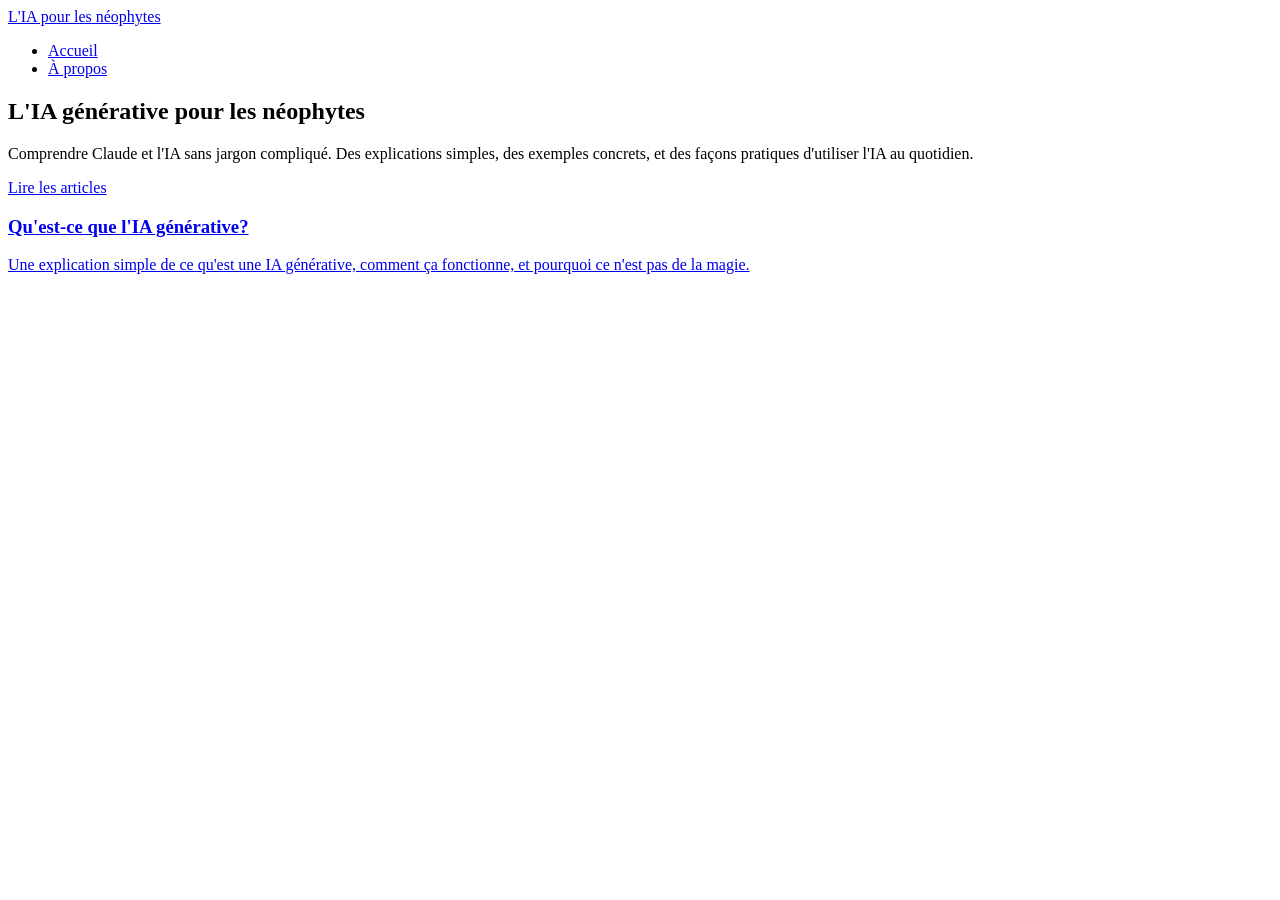
==== index.html @ 4f41cda6 "Create index.html" ====
<!DOCTYPE html>
<html lang="fr">
<head>
  <meta charset="UTF-8">
  <meta name="viewport" content="width=device-width, initial-scale=1.0">
  <title>L'IA générative pour les néophytes</title>
  <link rel="stylesheet" href="style.css">
</head>
<body>
  <header>
    <nav class="container">
      <a href="/" class="logo">L'IA pour les néophytes</a>
      <ul class="nav-links">
        <li><a href="/">Accueil</a></li>
        <li><a href="about.html">À propos</a></li>
      </ul>
    </nav>
  </header>

  <section class="hero">
    <div class="container">
      <h1>L'IA générative pour les néophytes</h1>
      <p>Comprendre Claude et l'IA sans jargon compliqué. Des explications simples, des exemples concrets, et des façons pratiques d'utiliser l'IA au quotidien.</p>
      <a href="#articles" class="cta-button">Lire les articles</a>
    </div>
  </section>

  <div class="container">
    <section id="articles">
      <div class="articles-grid">
        <a href="articles/01-quest-ce-que-lia.html" class="article-card">
          <h3>Qu'est-ce que l'IA générative?</h3>
          <p>Une explication simple de ce qu'est une IA générative, comment ça fonctionne, et pourquoi ce n'est pas de la magie.</p>
        </a>

        <a href="articles/02-poser-une-question.html"
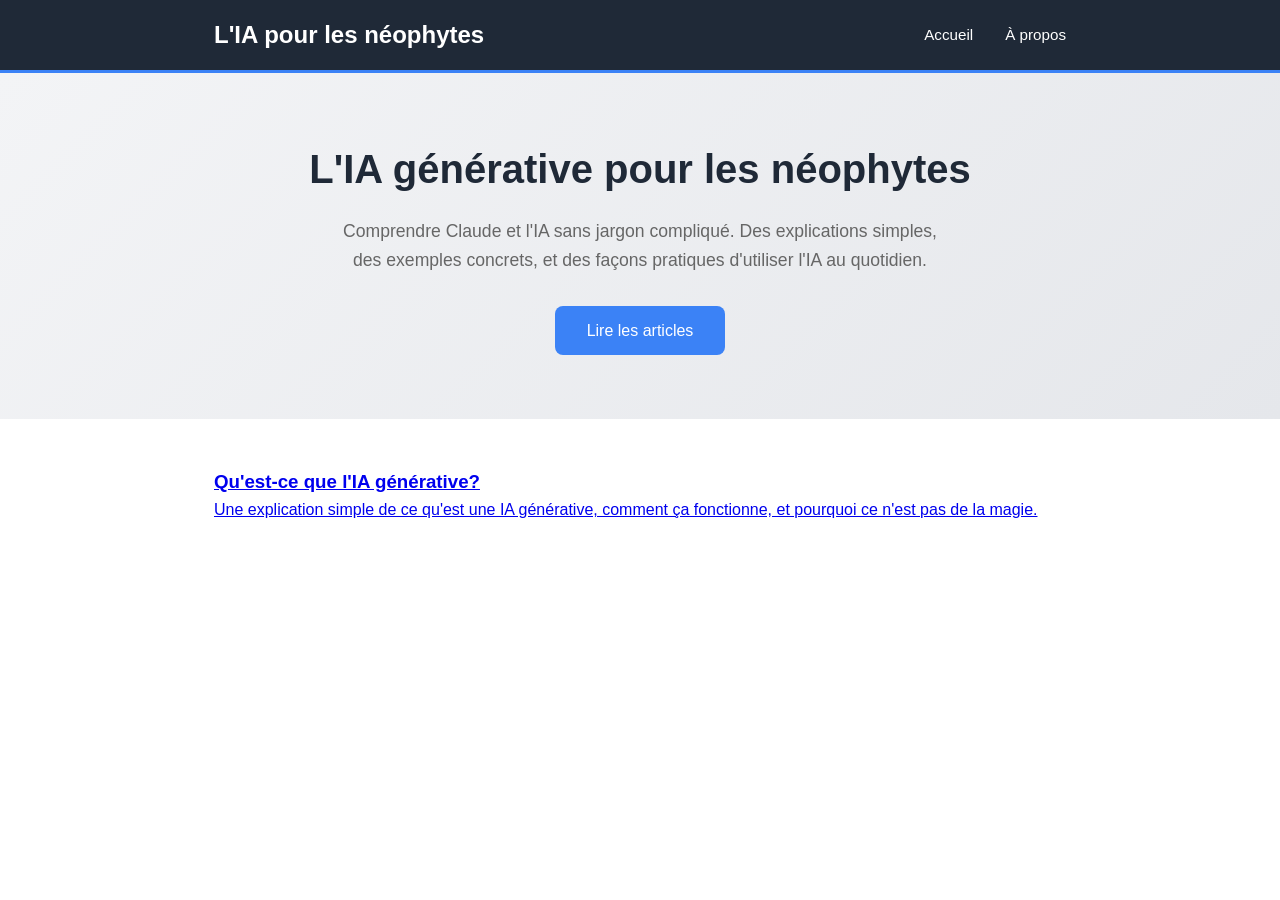
==== commit deadf298: "Update index.html" ====
--- a/index.html
+++ b/index.html
@@ -28,7 +28,7 @@
   <div class="container">
     <section id="articles">
       <div class="articles-grid">
-        <a href="articles/01-quest-ce-que-lia.html" class="article-card">
+        <a href="articles/01-quest-ce-que-lia-v2.htmlclass="article-card">
           <h3>Qu'est-ce que l'IA générative?</h3>
           <p>Une explication simple de ce qu'est une IA générative, comment ça fonctionne, et pourquoi ce n'est pas de la magie.</p>
         </a>
--- a/style.css
+++ b/style.css
@@ -0,0 +1,291 @@
+* {
+  margin: 0;
+  padding: 0;
+  box-sizing: border-box;
+}
+
+:root {
+  --primary: #1f2937;
+  --accent: #3b82f6;
+  --light: #f3f4f6;
+  --text: #1f2937;
+  --border: #e5e7eb;
+  --shadow: 0 1px 3px rgba(0, 0, 0, 0.1);
+}
+
+body {
+  font-family: -apple-system, BlinkMacSystemFont, 'Segoe UI', Roboto, 'Helvetica Neue', Arial, sans-serif;
+  line-height: 1.6;
+  color: var(--text);
+  background: #ffffff;
+}
+
+header {
+  background: var(--primary);
+  color: white;
+  padding: 1rem 0;
+  border-bottom: 3px solid var(--accent);
+}
+
+nav {
+  max-width: 900px;
+  margin: 0 auto;
+  padding: 0 1.5rem;
+  display: flex;
+  justify-content: space-between;
+  align-items: center;
+}
+
+.logo {
+  font-size: 1.5rem;
+  font-weight: bold;
+  text-decoration: none;
+  color: white;
+}
+
+.nav-links {
+  list-style: none;
+  display: flex;
+  gap: 2rem;
+}
+
+.nav-links a {
+  color: white;
+  text-decoration: none;
+  font-size: 0.95rem;
+  transition: opacity 0.2s;
+}
+
+.nav-links a:hover {
+  opacity: 0.7;
+}
+
+.container {
+  max-width: 900px;
+  margin: 0 auto;
+  padding: 0 1.5rem;
+}
+
+.hero {
+  padding: 4rem 1.5rem;
+  text-align: center;
+  background: linear-gradient(135deg, #f3f4f6 0%, #e5e7eb 100%);
+}
+
+.hero h1 {
+  font-size: 2.5rem;
+  margin-bottom: 1rem;
+  color: var(--primary);
+}
+
+.hero p {
+  font-size: 1.1rem;
+  color: #666;
+  max-width: 600px;
+  margin: 0 auto 2rem;
+}
+
+.cta-button {
+  display: inline-block;
+  background: var(--accent);
+  color: white;
+  padding: 0.75rem 2rem;
+  border-radius: 0.5rem;
+  text-decoration: none;
+  font-weight: 500;
+  transition: background 0.2s;
+}
+
+.cta-button:hover {
+  background: #2563eb;
+}
+
+.articles-grid {
+  display: grid;
+  grid-template-columns: repeat(auto-fit, minmax(280px, 1fr));
+  gap: 2rem;
+  padding: 3rem 0;
+}
+
+.article-card {
+  background: white;
+  border: 1px solid var(--border);
+  border-radius: 0.5rem;
+  padding: 2rem;
+  box-shadow: var(--shadow);
+  transition: transform 0.2s, box-shadow 0.2s;
+  text-decoration: none;
+  color: inherit;
+  display: block;
+}
+
+.article-card:hover {
+  transform: translateY(-4px);
+  box-shadow: 0 4px 12px rgba(0, 0, 0, 0.15);
+}
+
+.article-card h3 {
+  color: var(--accent);
+  margin-bottom: 0.5rem;
+  font-size: 1.3rem;
+}
+
+.article-card p {
+  color: #666;
+  font-size: 0.95rem;
+  line-height: 1.5;
+}
+
+.article-header {
+  padding: 3rem 0 2rem;
+  border-bottom: 2px solid var(--border);
+  margin-bottom: 2rem;
+}
+
+.article-header h1 {
+  font-size: 2rem;
+  margin-bottom: 0.5rem;
+  color: var(--primary);
+}
+
+.article-meta {
+  color: #999;
+  font-size: 0.9rem;
+}
+
+.article-content {
+  padding: 2rem 0;
+}
+
+.article-content h2 {
+  font-size: 1.5rem;
+  margin: 2rem 0 1rem;
+  color: var(--primary);
+}
+
+.article-content h3 {
+  font-size: 1.2rem;
+  margin: 1.5rem 0 0.5rem;
+  color: var(--accent);
+}
+
+.article-content p {
+  margin-bottom: 1rem;
+  line-height: 1.8;
+  color: #333;
+}
+
+.article-content ul,
+.article-content ol {
+  margin-left: 2rem;
+  margin-bottom: 1rem;
+}
+
+.article-content li {
+  margin-bottom: 0.5rem;
+}
+
+.highlight {
+  background: #fef3c7;
+  padding: 1.5rem;
+  border-left: 4px solid var(--accent);
+  margin: 1.5rem 0;
+  border-radius: 0.25rem;
+}
+
+.about-hero {
+  display: grid;
+  grid-template-columns: 200px 1fr;
+  gap: 3rem;
+  align-items: start;
+  padding: 3rem 0;
+}
+
+.about-photo {
+  width: 200px;
+  height: 200px;
+  border-radius: 50%;
+  overflow: hidden;
+  border: 4px solid var(--accent);
+  box-shadow: var(--shadow);
+}
+
+.about-photo img {
+  width: 100%;
+  height: 100%;
+  object-fit: cover;
+}
+
+.about-text h1 {
+  font-size: 2rem;
+  margin-bottom: 1rem;
+  color: var(--primary);
+}
+
+.about-text p {
+  font-size: 1rem;
+  line-height: 1.8;
+  margin-bottom: 1rem;
+  color: #333;
+}
+
+footer {
+  background: var(--primary);
+  color: white;
+  padding: 2rem;
+  text-align: center;
+  margin-top: 4rem;
+  font-size: 0.9rem;
+}
+
+footer a {
+  color: var(--accent);
+  text-decoration: none;
+}
+
+footer a:hover {
+  text-decoration: underline;
+}
+
+@media (max-width: 768px) {
+  .hero h1 {
+    font-size: 1.8rem;
+  }
+
+  .about-hero {
+    grid-template-columns: 1fr;
+    text-align: center;
+  }
+
+  .about-photo {
+    margin: 0 auto;
+  }
+
+  .nav-links {
+    gap: 1rem;
+  }
+
+  .articles-grid {
+    grid-template-columns: 1fr;
+  }
+}
+
+@media (max-width: 480px) {
+  .container {
+    padding: 0 1rem;
+  }
+
+  .hero {
+    padding: 2rem 1rem;
+  }
+
+  .hero h1 {
+    font-size: 1.5rem;
+  }
+
+  .nav-links {
+    flex-direction: column;
+    gap: 0.5rem;
+    font-size: 0.85rem;
+  }
+}
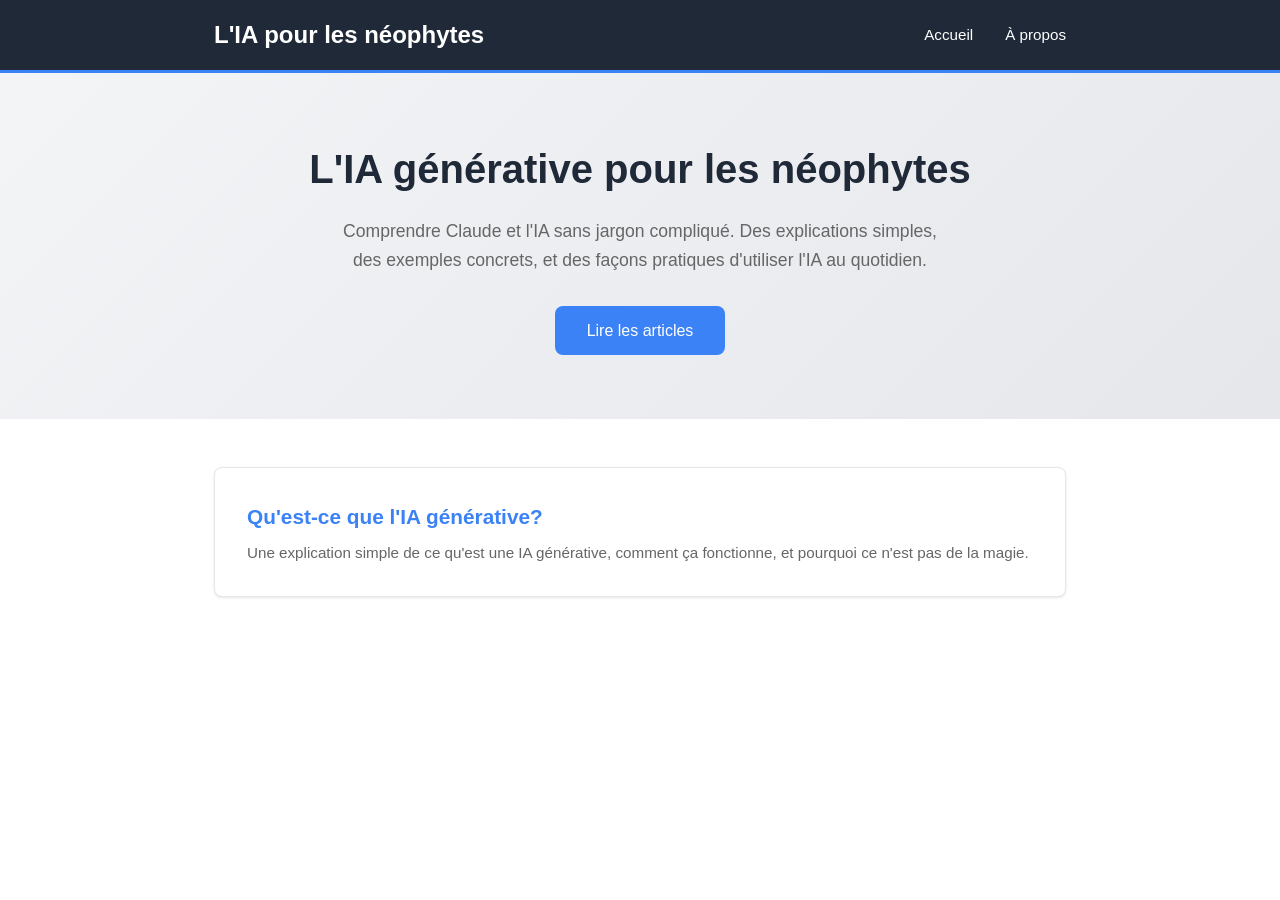
==== commit 3d01db25: "Update index.html" ====
--- a/index.html
+++ b/index.html
@@ -28,8 +28,7 @@
   <div class="container">
     <section id="articles">
       <div class="articles-grid">
-        <a href="articles/01-quest-ce-que-lia-v2.htmlclass="article-card">
-          <h3>Qu'est-ce que l'IA générative?</h3>
+       <a href="articles/01-quest-ce-que-lia-v2.html" class="article-card">          <h3>Qu'est-ce que l'IA générative?</h3>
           <p>Une explication simple de ce qu'est une IA générative, comment ça fonctionne, et pourquoi ce n'est pas de la magie.</p>
         </a>
 
